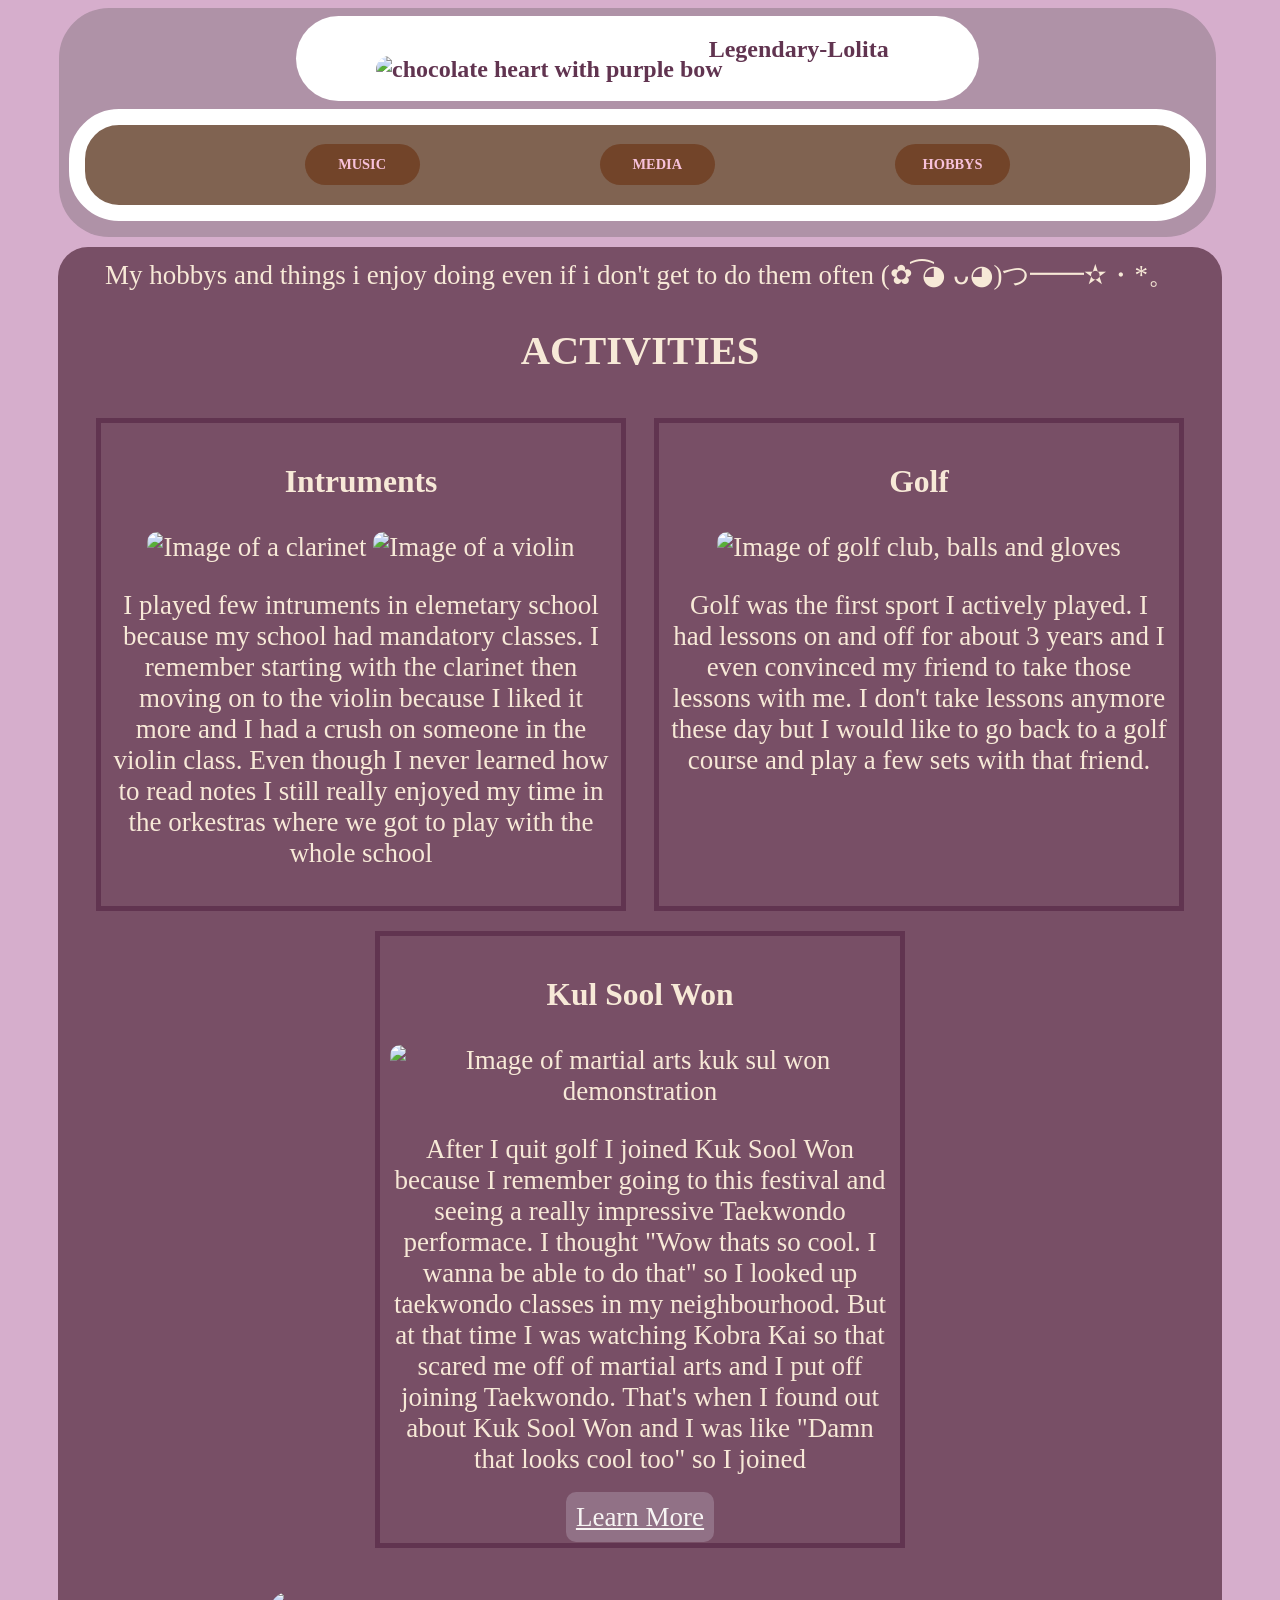
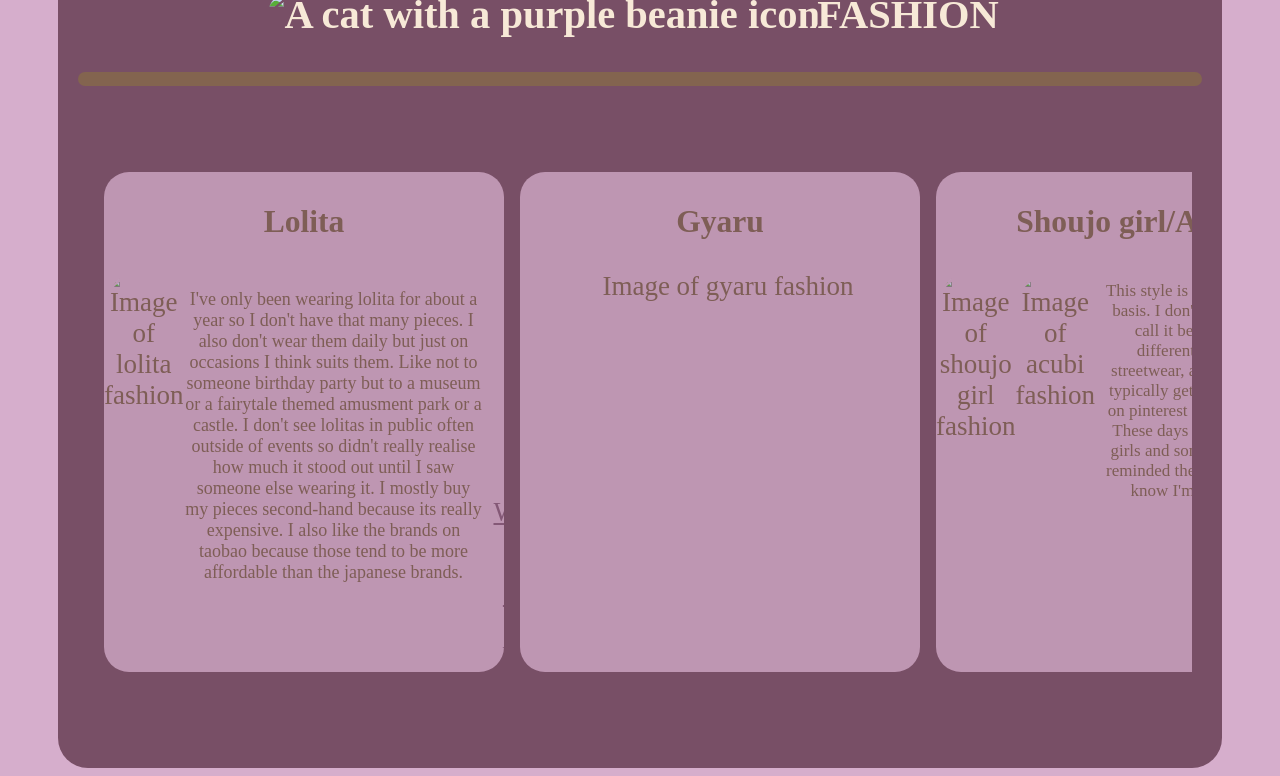
==== hobbys.html @ 0c90b7b9 "Add files via upload" ====
<!DOCTYPE html>
<html lang="en">
<head>
    <meta charset="UTF-8">
    <meta name="description" content="This is a page about recent shows and series I'm watching">
    <meta name="viewport" content="width=device-width, initial-scale=1">
    <title>Hobbys</title>
    <link rel="stylesheet" href="hobbys.css"/>
    <script src="hobbys.js" defer></script>
</head>
<body>
     
  <header >    
      
   <nav>
      <a href="index.html"class="home"><h1  >
       <img class="choco" src="imgs/web_imgs/is transperant/choco-heart.png" alt="chocolate heart with purple bow">
       Legendary-Lolita
       </h1>
      </a> 
      <ul>
            
       <li>
          <a href="music.html" class="sub-head"><h2>MUSIC</h2></a>
       </li>
       <li>
         <a href="media.html" class="sub-head"><h2> MEDIA</h2></a>
       </li>
       <li>
         <a href="hobbys.html" class="sub-head"><h2 >HOBBYS</h2></a>
       </li>
      </ul>
    </nav>
        
 </header>

    <main>
      <article>
        <section>
          My hobbys and things i enjoy doing even if i don't get to do them often (✿ ͡◕ ᴗ◕)つ━━✫・*。
        </section>
        <section class="sport-main">
          
          <h2>
           ACTIVITIES
          </h2>
          <div class="sport-container">
            <div class="sport-item">
              <h3>
                Intruments
              </h3>
              <img src="imgs/clarinet.jpg" alt="Image of a clarinet">
              <img src="imgs/violin.jpg" alt=" Image of a violin">             
              <p> I played few intruments in elemetary school because my school had mandatory classes.
                I remember starting with the clarinet then moving on to the violin because I liked it more and I had a crush on someone in the violin class.
                Even though I never learned how to read notes I still really enjoyed my time in the orkestras where we got to play with the whole school
              </p>
            </div>

            <div class="sport-item">
              <h3>
                Golf
              </h3>
              <img src="imgs/golf.jpg" alt="Image of golf club, balls and gloves">
              <p> Golf was the first sport I actively played. I had lessons on and off for about 3 years and I even convinced my friend to take those lessons with me.
                I don't take lessons anymore these day but I would like to go back to a golf course and play a few sets with that friend.
              </p>
            </div>
            <div class="sport-item">
              <h3>
                Kul Sool Won
              </h3>
              <img src="imgs/kuksul.jpg" alt="Image of martial arts kuk sul won demonstration">

              <p> After I quit golf I joined Kuk Sool Won because I remember going to this festival and seeing a really impressive Taekwondo performace.
                I thought "Wow thats so cool. I wanna be able to do that" so I looked up taekwondo classes in my neighbourhood. 
                But at that time I was watching Kobra Kai so that scared me off of martial arts and I put off joining Taekwondo.
                That's when I found out about Kuk Sool Won and I was like "Damn that looks cool too" so I joined
             </p>
              <a href="http://https://www.kuksoolwon.com/" target="_blank" rel="noopener noreferrer">Learn More</a>              
            </div>

          </div>
        </section>

        <section class="fashion-main">
          <h2>
            <img src="imgs/web_imgs/purple-cat-icon.png" width="100" alt="A cat with a purple beanie icon" class="fashion-toggle">
            FASHION
          </h2>
          <h3 >
            <ul data-visible="false" class="fashion-nav">
              <li onclick="document.getElementById('fashion-loli').scrollIntoView({behavior: 'smooth'})">
                LOLITA
              </li>
              <li onclick="document.getElementById('fashion-gal').scrollIntoView({behavior: 'smooth'})">
                GYARU
              </li>
              <li onclick="document.getElementById('fashion-hime').scrollIntoView({behavior: 'smooth'})">
                HIMEKAJI/COQUETTE
              </li>
              <li onclick="document.getElementById('fashion-mak').scrollIntoView({behavior: 'smooth'})">
                MAKEUP
              </li>
            </ul>
          </h3>
          
          <div class="fashion-container">

          
            <div class="fashion-item" id="fashion-loli">
              <h3 >
                Lolita
              </h3>
              
              <div class="loli-items">
                <img src="imgs/lolita.jpg" alt="Image of lolita fashion">
                <div >
                 
                  <p> I've only been wearing lolita for about a year so I don't have that many pieces. 
                    I also don't wear them daily but just on occasions I think suits them. Like not to someone birthday party but to a museum or a fairytale themed amusment park or a castle.
                    I don't see lolitas in public often outside of events so didn't really realise how much it stood out until I saw someone else wearing it.
                    I mostly buy my pieces second-hand because its really expensive. I also like the brands on taobao because those tend to be more affordable than the japanese brands. 
                    
                 </p>
                </div>

                <div> 
                  <ul>                
                    <li><h4>Shops</h4></li>
                    <li> <a href="http://https://egl.circlly.com/" target="_blank" rel="noopener noreferrer">Circlly</a></li>
                    <li><a href="http://https://www.vinted.nl/brand/40169-lolita" target="_blank" rel="noopener noreferrer">Vinted</a></li>
                    <li><a href="https://lolitawardrobe.com/" target="_blank" rel="noopener noreferrer">Lolita Wardrobe</a></li>
                    <li><a href="http://https://42lolita.com/" target="_blank" rel="noopener noreferrer">42lolita</a></li>
                    <li><a href="http://https://www.facebook.com/chineselolitaupdates/" target="_blank" rel="noopener noreferrer">Chinese Lolita Updates</a></li>                    
                  </ul>
                </div>

              </div>
            </div>
            

            <div class="fashion-item" id="fashion-gal">
              <h3>
                Gyaru
              </h3>
              <div class="gal-items">
                <img src="imgs/gyaru.jpg" alt="Image of gyaru fashion">
                <div >
                 
                  <p>I've never actually worn full gyaru before but I've done a few gyaru like outfits.
                    I don't really wear makeup often but a big part of gyaru is the makeup. 
                    I'm already doing research and gathering pieces so that I can make my gyaru debut. 
                    I'm going to comiccon this year and since I don't cosplay maybe I'll wear it there </p>
                  <h4>Shops</h4>
                  <ul>                   
                    <li> <a href="https://www.instagram.com/babymetalclub_official/" target="_blank" rel="noopener noreferrer">Babymetalclub Official</a></li>
                    <li><a href=" https://www.vinted.co.uk/catalog?search_text=gyaru" target="_blank" rel="noopener noreferrer">Vinted</a></li>
                    <li><a href="https://www.instagram.com/cinnagal/" target="_blank" rel="noopener noreferrer">Gyaru Creator Cinnagal</a></li>        
                  </ul>
                </div>

              </div>
            </div>

            <div class="fashion-item" id="fashion-hime">
              <h3>
              Shoujo girl/Acubi
              </h3>
             <div class="hime-items">
                <img src="imgs/shoujo.jpg" alt="Image of shoujo girl fashion">
                <img src="imgs/acubi.png" alt="Image of acubi fashion">
                <div >
                  
                  <p> This style is what I wear on a daily basis. 
                    I don't really know what to call it because it's a mix of different softcore, dollete, streetwear, and acubi aesthetics. 
                    I typically get ideas from stuff I see on pinterest or the people I follow.
                    These days I'm really into shoujo girls and someone said my outfits reminded them of Nana so atleast I know I'm on the right track.
                 </p>
                              
                </div>               

              </div>
              
              <div> 
                <ul>                    
                  <li><h4>Shops:</h4></li>
                  <li> <a href="https://remolacha.vn/" target="_blank" rel="noopener noreferrer">Remolacha</a></li>
                  <li><a href="https://www.sugarplumstore.net/ " target="_blank" rel="noopener noreferrer">Sugarplumstore</a></li>
                  <li><a href="https://www.aliexpress.com/store/4299022" target="_blank" rel="noopener noreferrer" >Mikumn Store</a></li>
                </ul>
                <ul>
                  <li><h4>Inspirations:</h4></li>
                  <li><a href= "https://www.instagram.com/ms_prettyandpink/" target="_blank" rel="noopener noreferrer">Ms prettyandpink</a></li>
                  <li><a href="https://www.instagram.com/tianakun/" target="_blank" rel="noopener noreferrer">Tianakun</a></li> 
                  <li><a href="https://www.instagram.com/angeldust_222/" target="_blank" rel="noopener noreferrer">Angeldust_222</a></li>                   
                  <li><a href="https://www.instagram.com/dhawanichugh/" target="_blank" rel="noopener noreferrer">Dhawanichugh</a></li>
                </ul>
              </div>

            </div>

            <div class="fashion-item"  id="fashion-mak">
              <h3>
                Makeup
              </h3>
              <div class="mak-items">
                <img src="imgs/goth.jpg" alt="Image of goth makeup">
                <div >
                  
                  <p> As I previously said I dont wear makeup often but when I do wear it I try to have a specific theme or vibe I want it to look like.
                    I love lenses so I have like five different colors I like to incorparate. I unfortunetly have sensitive eyeballs so I try not to wear them too often lest I damage my eyes.
                    I really love douyin, ulzzang, goth, gyaru and vkei makeup styles so I practice at home and atleast try to make it work my features. 
                    Some how it ends up looking like a different style than I planned but practice makes perfect I guess.
                  </p>
                </div>

                <div>                 
                  <ul>                
                    <li><h4>Refrences</h4></li>
                    <li> <a href="https://www.youtube.com/@ghoulinjapan " target="_blank" rel="noopener noreferrer">Ghoul in Japan</a></li>
                    <li><a href="https://www.youtube.com/@m%C5%8Driisgal " target="_blank" rel="noopener noreferrer">Moriisgal</a></li>
                    <li><a href="https://www.tiktok.com/@wearydoll" target="_blank" rel="noopener noreferrer">Wearydoll</a></li>
                 </ul>
                </div>

              </div>
            </div>

          <div>
          

        </section>
      </article>
    </main>

    
</body>
</html>
---- hobbys.css ----
body {
 background-color: #d6aecc;
  background-image:url(imgs/web_imgs/heart-purple.jpg);
 background-size: 30vmin;
 font-family: Trebuchet MS;
 color: rgb(235, 203, 203);
 text-align: center;
}


/* header starts here */

img {
 border-radius: 75px;
}

nav{
    background-color: rgb(175, 146, 167);
    /* height: 30vh; */
    border-radius: 50px;
    padding: 0px 10px 0.5px 10px;
    height: fit-content;
    width: 90%;
    position: relative;
    left: 4%;
    /* font-size: 2.5vmin; */
}

.home{

    text-decoration: none;
    color: #613450;
    display: flex;
    justify-content: center;
    align-items: center;
    height: fit-content;
    width: 60%;
    position: relative;
    background-color:white;
    border-radius: 50px;
    padding: 0px 0px 18px 0px;
    top: 8px;
    left: 20%;
}

.choco{
   width: 4em;
    height: 5em ;
    position: relative;
    margin: -70px -60px -40px 30px;
    left: -40px;
    top: 20px;

}

nav ul{
    display: flex;
    flex-wrap: wrap;
    border: 1em solid white ;
    justify-content: space-evenly;
    align-items: center;
    background-color:#806351;
    height: 5em;
    list-style-type: none;
    border-radius: 50px;

}

.sub-head {
    color: #f7c1da;
    background-color:rgb(114, 68, 41);
    height: fit-content;
    width: 12em;
    border-radius: 50px;
    display: flex;
    align-items: center;
    justify-content: center;
    text-decoration: none;
    font-size: 0.6em;
}
/* header ends here */

/* main starts here */

main{
    font-size: 3vh;
    color: rgb(247, 233, 215);
    background-color: #582e43bd;
    border-radius: 30px;
    margin: 10px 50px 0px 50px;
   text-align: center;
    padding: 10px 20px 10px 20px ;
}



.fashion-main{


    .fashion-nav{
        display: flex;
        justify-content: space-evenly;
        align-items: center;
        list-style-type: none;
        background-color: #885c7c;
        border: 7px solid #83644f;
        flex-wrap: wrap;
        border-radius: 30px;
        font-size: large;
        color: #f7f4f3;
        max-height: 0;
        

    }
    .fashion-nav li{
        margin: 5px 0;
        padding: 5px;
    }

    .fashion-nav[data-visible="true"] {
        max-height: 130px;
        overflow: hidden;
        transition: max-height 0.3s ease;

    }

    .fashion-nav[data-visible="false"] {
        overflow: hidden;
        transition: max-height 0.3s ease;
    }
    .fashion-toggle{
        margin: -1vw;
    }
    .fashion-container{
        display: flex;
        overflow-x: auto;
        scroll-snap-type: x mandatory;
        gap: 1rem;
        padding: 1rem ;
        scroll-behavior: smooth;
        margin: 70px 10px;


        .fashion-item{
            flex: 0 0 auto;
            width: 400px;
            height: 500px;
            border-radius: 25px;
            overflow: hidden;
            transition: transform .3s;
            opacity: 0.75;

        }
        .fashion-item img{
            width: 500px;
            height: 600px;
        }   
        

        .fashion-item:hover{
            transform: translateY(-15px);
            opacity: 1;
            width: 600px;
            transition: width 0.3s ease;

            img{
                width: 200px;
                height: 250px;
            }

        }
    }


    .fashion-container img{
        width: 300px;
        height: 400px;
    }


    #fashion-loli{
        background-color: #d6aecc;
        background-image: url(imgs/web_imgs/hearts-and-clover-ver.jpg);
        color: #806351;

        .loli-items{
            display: flex;
            justify-content: space-evenly;
        }

        .loli-items p{
            font-size: 18px;
            width: 300px;
            
    
        }
        .loli-items ul{
            margin-left: -30px;
            list-style: none;
            
        }
        .loli-items li{
            padding-bottom: 10px;
        }
        .loli-items a{
            color: #885c7c;
        }
    }

    #fashion-gal{
        background-color: #d6aecc;
        background-image: url(imgs/web_imgs/hearts-and-clover-ver.jpg);
        color: #806351;


        .gal-items{
            display: flex;
            justify-content: space-evenly;
             flex-wrap: wrap;
        }

        .gal-items p{
            font-size: 18px;
            width: 300px;
    
        }
        .gal-items ul{
            margin-left: -80px;
            list-style: none;
            width: 50px;
            display: flex;
            
        }
        .gal-items h4 {
            margin-bottom: -12px;
        }
        .gal-items li{
            padding: 8px;
        }
        .gal-items a{
            color: #885c7c;
        }
    }


    #fashion-hime{
        background-color: #d6aecc;
        background-image: url(imgs/web_imgs/hearts-and-clover-ver.jpg);
        color: #806351;

        

        .hime-items{
            display: flex;
            justify-content: space-evenly;
        }

        .hime-items p{
            font-size: 17px;
            width: 240px;
            margin: 10px;
    
        }
        ul{
           display: flex;
            list-style: none;
            margin: 20px 0px -30px  -40px; 
            font-size: 17px;  
        }
        li{
            padding: 0px 10px;
        }
        a{
            color: #885c7c;
        }

    }

    #fashion-mak{
        background-color: #d6aecc;
        background-image: url(imgs/web_imgs/hearts-and-clover-ver.jpg);
        color: #806351;

        
        .mak-items{
            display: flex;
            justify-content: space-evenly;
        }

        .mak-items p{
            font-size: 17px;
            width: 300px;
    
        }
        .mak-items ul{
            margin-left: -30px;
            list-style: none;
            
        }
        .mak-items li{
            padding-bottom: 10px;
        }
        .mak-items a{
            color: #885c7c;
        }

    }

}

.fashion-container img{
    width: 10px;
}



.sport-main{
    .sport-container{
        
        display: flex;
        justify-content: space-evenly;
        flex-direction: row;
        flex-wrap: wrap;


        .sport-item{
            display: block;
            border: #613450 5px solid;
            padding: 10px;
            width: 500px;
            max-height: fit-content;
            margin: 10px;

            a{
                color: #f7f4f3;
                background-color: #9e8397a8;
                padding: 10px;
                border-radius: 10px;
                
            }

            img{
                width: 30vmin;
                display: inline;
                border-radius: 10px;
                
            }
        }

        

    }
}


::-webkit-scrollbar {
    width: 20px;              /* Width of vertical scrollbar */
    height: 20px;             /* Height of horizontal scrollbar */
}

::-webkit-scrollbar-track {
    background: #83644f;      /* Track (background) color */
    border-radius: 5px;
}

::-webkit-scrollbar-thumb {
    background: #582e43bd ;         /* Scroll handle color */
    border-radius: 5px;
}

::-webkit-scrollbar-thumb:hover {
    background: #9e8397;         /* Handle color on hover */
}
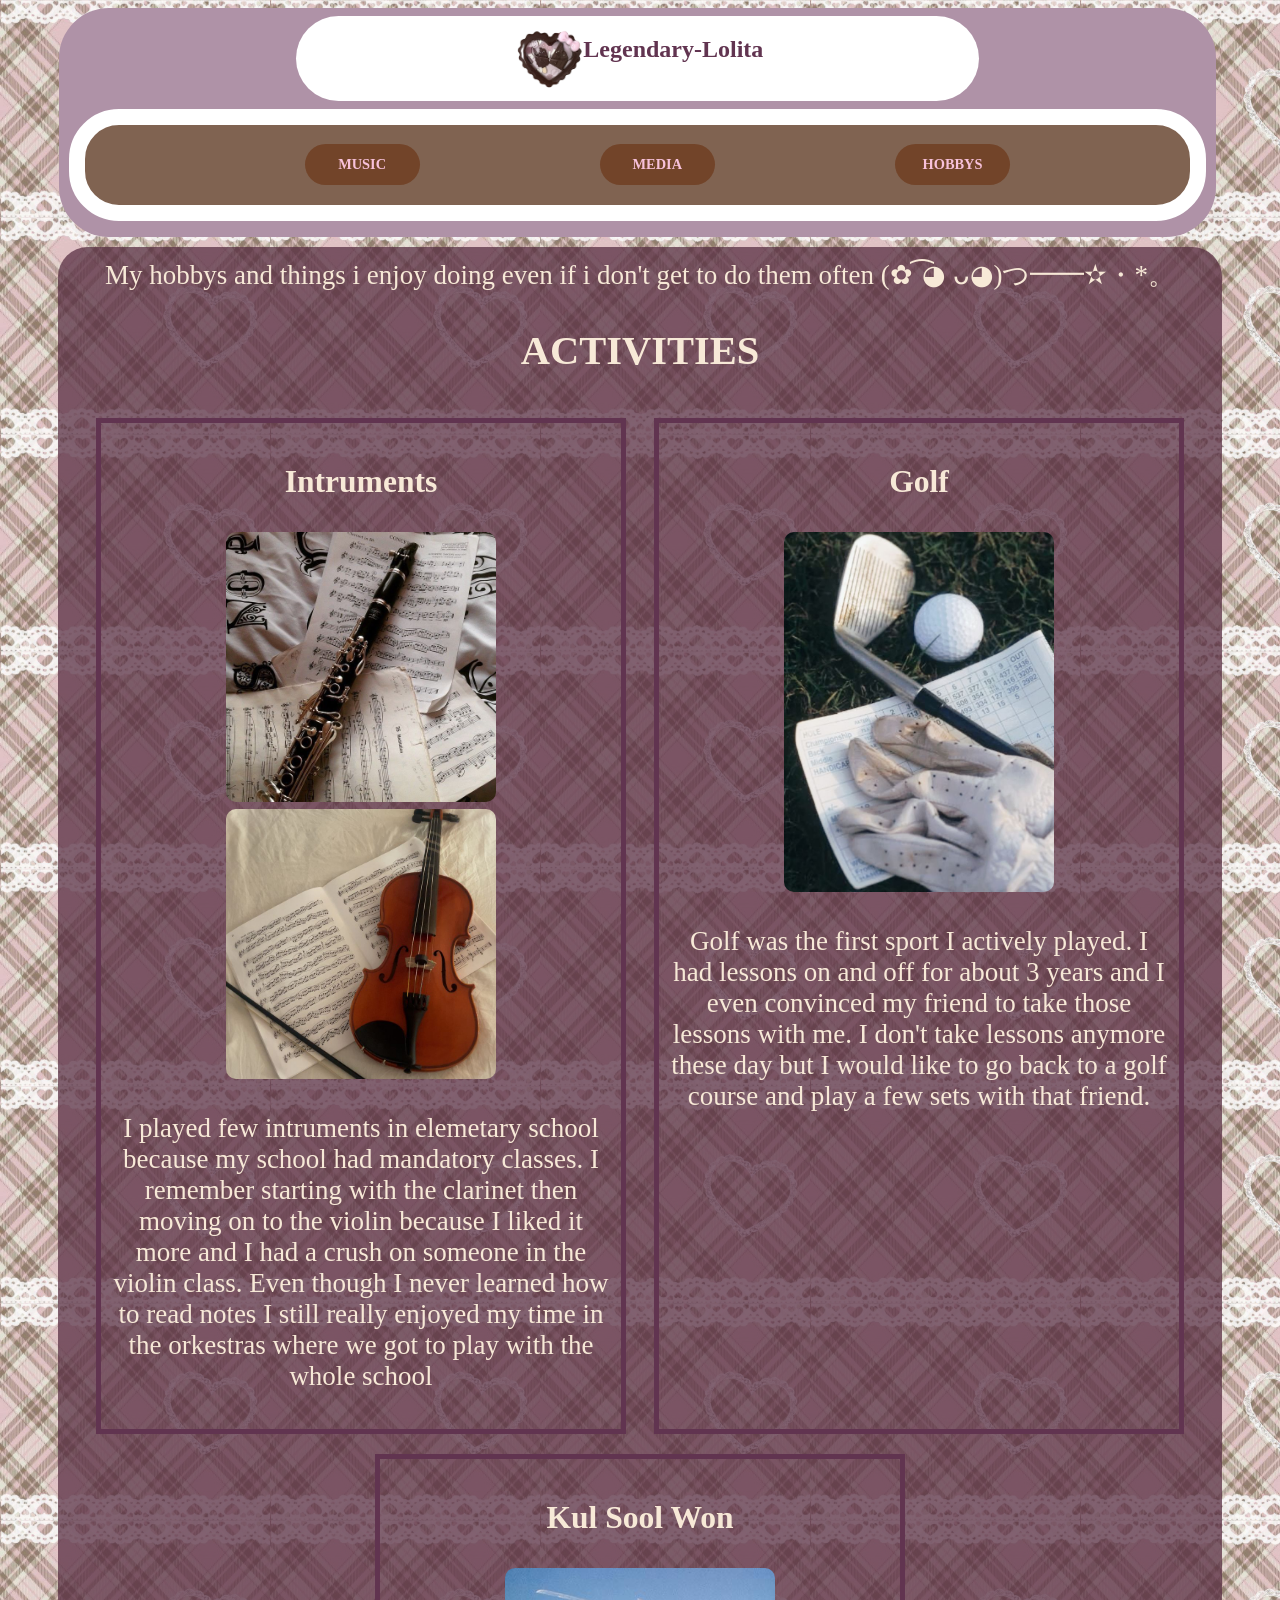
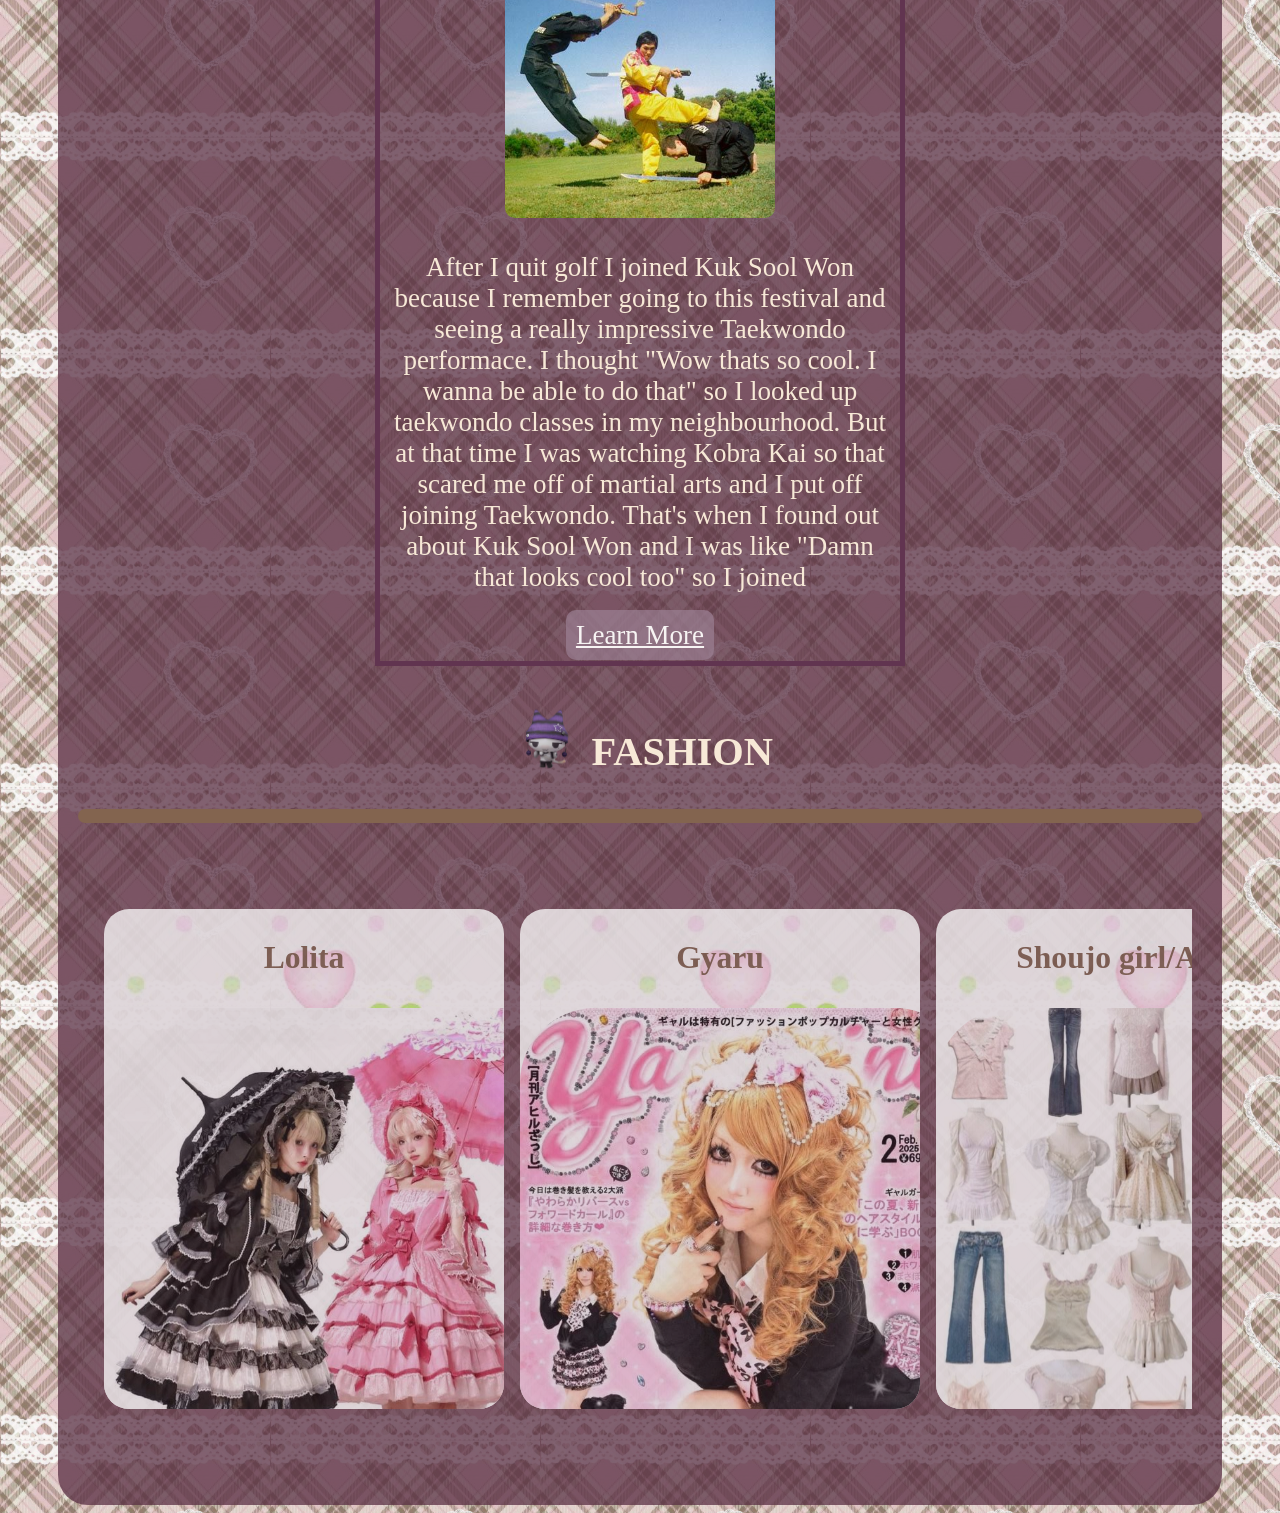
==== commit d52dc5c5: "Add files via upload" ====
--- a/hobbys.html
+++ b/hobbys.html
@@ -13,7 +13,7 @@
   <header >    
       
    <nav>
-      <a href="index.html"class="home"><h1  >
+      <a href="./"class="home"><h1  >
        <img class="choco" src="imgs/web_imgs/is transperant/choco-heart.png" alt="chocolate heart with purple bow">
        Legendary-Lolita
        </h1>
@@ -21,13 +21,13 @@
       <ul>
             
        <li>
-          <a href="music.html" class="sub-head"><h2>MUSIC</h2></a>
+          <a href="./music" class="sub-head"><h2>MUSIC</h2></a>
        </li>
        <li>
-         <a href="media.html" class="sub-head"><h2> MEDIA</h2></a>
+         <a href="./media" class="sub-head"><h2> MEDIA</h2></a>
        </li>
        <li>
-         <a href="hobbys.html" class="sub-head"><h2 >HOBBYS</h2></a>
+         <a href="./hobbys" class="sub-head"><h2 >HOBBYS</h2></a>
        </li>
       </ul>
     </nav>
